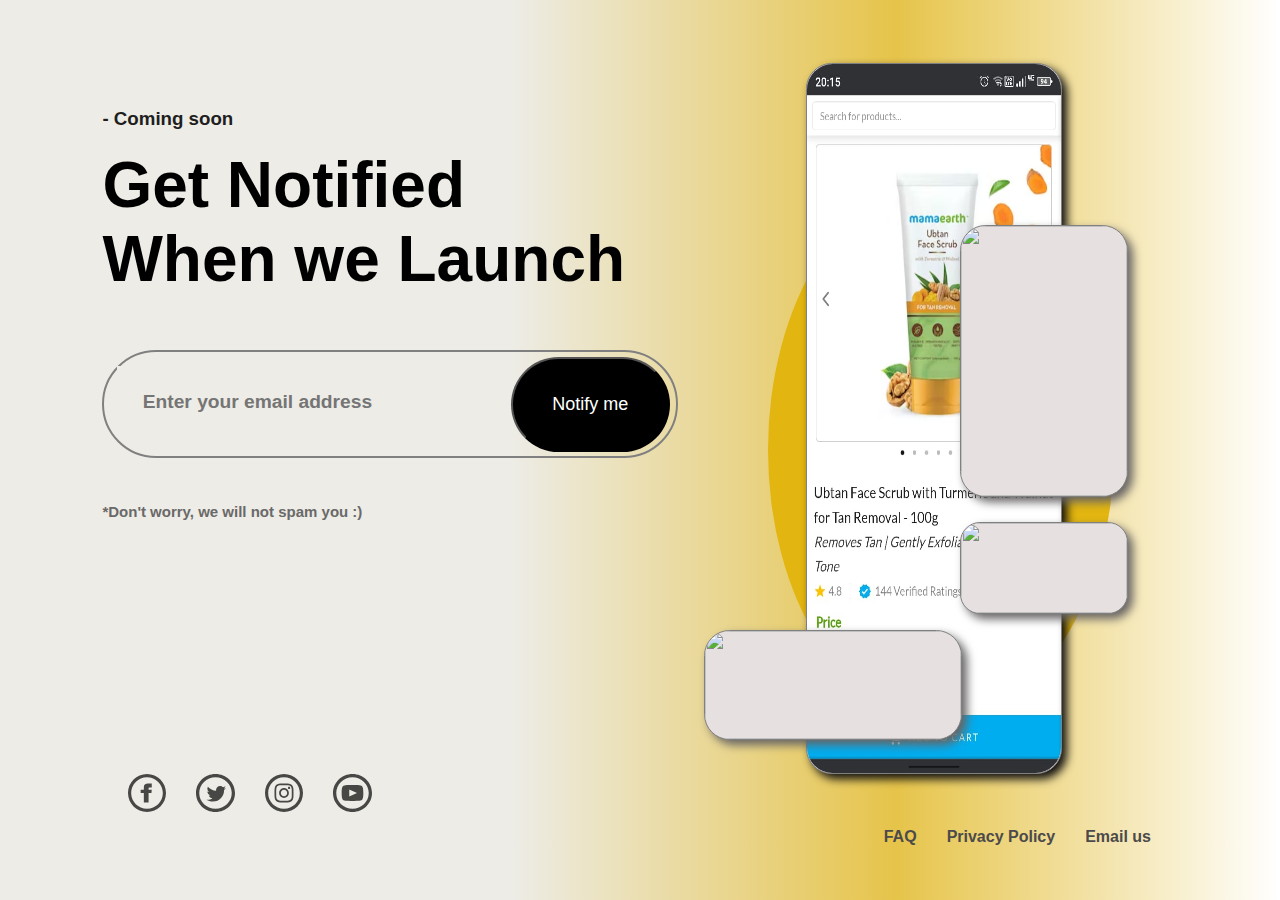
==== index.html @ 6b7ce5b6 "Rename technup.html to index.html" ====
<!DOCTYPE html>
    <html lang="en">

    <head>
        <meta charset="UTF-8">
        <meta httdiv-equiv="X-UA-Comdivatible" content="IE=edge">
        <meta name="viewdivort" content="width=device-width, initial-scale=1.0">
        <title>Technup</title>
      <link rel="stylesheet" href="style.css">
    </head>

    <body>

        <div class="main">
            
            <div class="info">
                <h3>- Coming soon</h3>
                <div>Get Notified </div>
                <div>When we Launch</div>

                <div class="search">
                    <input type="text" placeholder="Enter your email address">
                    <button>Notify me</button>
                </div>

                <p>*Don't worry, we will not spam you :)</p>

            </div>

            <div class="imgsec">

                <div class="colorbox">

                </div>

                <div class="img1">
                    <img src="img1.jpeg" alt="">
                </div>
                <div class="img2">
                    <img src="img2.png" alt="">
                </div>
                <div class="img3">
                    <img src="img3.png" alt="">
                </div>
                
                <div class="img4">
                    <img src="img4.png" alt="">
                </div>

            </div>

        </div>

        <div class="footer">
            <div class="svg-section">
                <img src="facebook.svg" alt="">
                <img src="twitter.svg" alt="">
                <img src="instagram.svg" alt="">
                <img src="youtube.svg" alt="">
            </div>
           
          <div class="links-section">
            <a href="">FAQ</a>
            <a href="">Privacy Policy</a>
            <a href="">Email us</a>
          </div>
        </div>



    </body>

    </html>
---- style.css ----
@import url('httdivs://fonts.googleadivis.com/css2?family=Mukta&disdivlay=swadiv');

* {
    margin: 0;
    padding: 0;
}

body {
    background: linear-gradient(to right, rgb(237, 236, 230) 40%, rgb(230, 196, 74), white);
    font-family: 'Mukta', sans-serif;
}

.main {
    display: flex;
    height: 80%;
    width: 100%;
}

.info {
    padding-top: 12vh;
    padding-left: 8vw;
    width: 55%;
    height: 100%;
    box-sizing: border-box;
}

.info div {
    font-size: 5vw;
    font-weight: bolder;
}

.search {
    display: flex;
    border: 2px solid grey;
    border-radius: 5vw;
    margin-top: 6vh;
    height: 12vh;
    width: 45vw;
    padding-top: 0.5vh;
    padding-bottom: 0.5vh;
    box-sizing: border-box;
    padding-left: 1vw;

}

input {
    width: 30vw;
    height: 8vh;
    border: none;
    font-size: 1.5vw;
    margin-top: 1vh;
    padding-left: 2vw;
    color: black;
    font-weight: 600;
    background-color: rgb(237, 236, 230);

}

button {
    background-color: black;
    color: white;
    border-radius: 5vw;
    width: 13vw;
    font-size: large;
    margin-right: 0.5vw;
}

p {
    margin-top: 5vh;
    font-weight: 600;
    color: rgb(106, 105, 105);
    font-size: 15px;
}

h3 {
    color: rgb(31, 30, 30);
    margin-bottom: 2vh;
}

.imgsec {
    width: 45%;
    height: 100%;
    box-sizing: border-box;

    /* display:flex; */
}

.colorbox {
    background-color: rgb(226, 181, 16);
    /* background-color: black; */
    height: 60vh;
    width: 27vw;
    border-radius: 100%;
    margin-top: 20vh;
    margin-left: 5vw;
    z-index: 1;
}

.img1 {
    z-index: 2;
    background-color: rgb(230, 224, 224);
    height: 79%;
    width: 20%;
    position: absolute;
    top: 7vh;
    left: 63vw;
    border: 1px solid grey;
    border-radius: 2vw;
    filter: drop-shadow(5px 5px 5px rgb(14, 13, 13));
    box-sizing: border-box;
}

.img1 img {
    height: 100%;
    width: 100%;
    border-radius: 2vw;
}

.img2 {
    z-index: 3;
    background-color: rgb(230, 224, 224);
    /* background-color: black; */
    height: 30%;
    width: 13%;
    position: absolute;
    top: 25vh;
    left: 75vw;
    border: 1px solid grey;
    border-radius: 2vw;
    filter: drop-shadow(5px 5px 5px rgb(103, 100, 100));
}

.img2 img {
    height: 100%;
    width: 100%;
    border-radius: 2vw;
}

.img3 {

    z-index: 3;
    background-color: rgb(230, 224, 224);
    /* background-color: black; */
    height: 10%;
    width: 13%;
    position: absolute;
    top: 58vh;
    left: 75vw;
    border: 1px solid grey;
    border-radius: 20px;
    filter: drop-shadow(5px 5px 5px rgb(103, 100, 100));


}

.img3 img {
    height: 100%;
    width: 100%;
    border-radius: 20px;
}

.img4 {
    z-index: 3;
    background-color: rgb(230, 224, 224);
    /* background-color: black; */
    height: 12%;
    width: 20%;
    position: absolute;
    top: 70vh;
    left: 55vw;
    border: 1px solid grey;
    border-radius: 2vw;
    filter: drop-shadow(5px 5px 5px rgb(103, 100, 100));
}

.img4 img {
    height: 100%;
    width: 100%;
    border-radius: 2vw;
}

.footer {
    display: flex;
    /*  */
    padding-left: 8vw;
}

.svg-section {
    margin-top: 6vh;
}

.svg-section img {
    margin-left: 2vw;
    height: 3vw;
    /* filter:grayscale(100%);
                filter:brightness(50%); */
    filter: opacity(0.7);
}

.links-section {
    margin-left: 40vw;
    /* padding-top:1vh; */
    margin-top: 12vh;
}

.links-section a {
    text-decoration: none;
    color: rgb(76, 74, 74);
    margin-right: 2vw;
    font-weight: bold;
}

@media screen and (max-width: 428px) {

    .main{
       display: block;
    }
    .info{
        width:100%;
    }

}
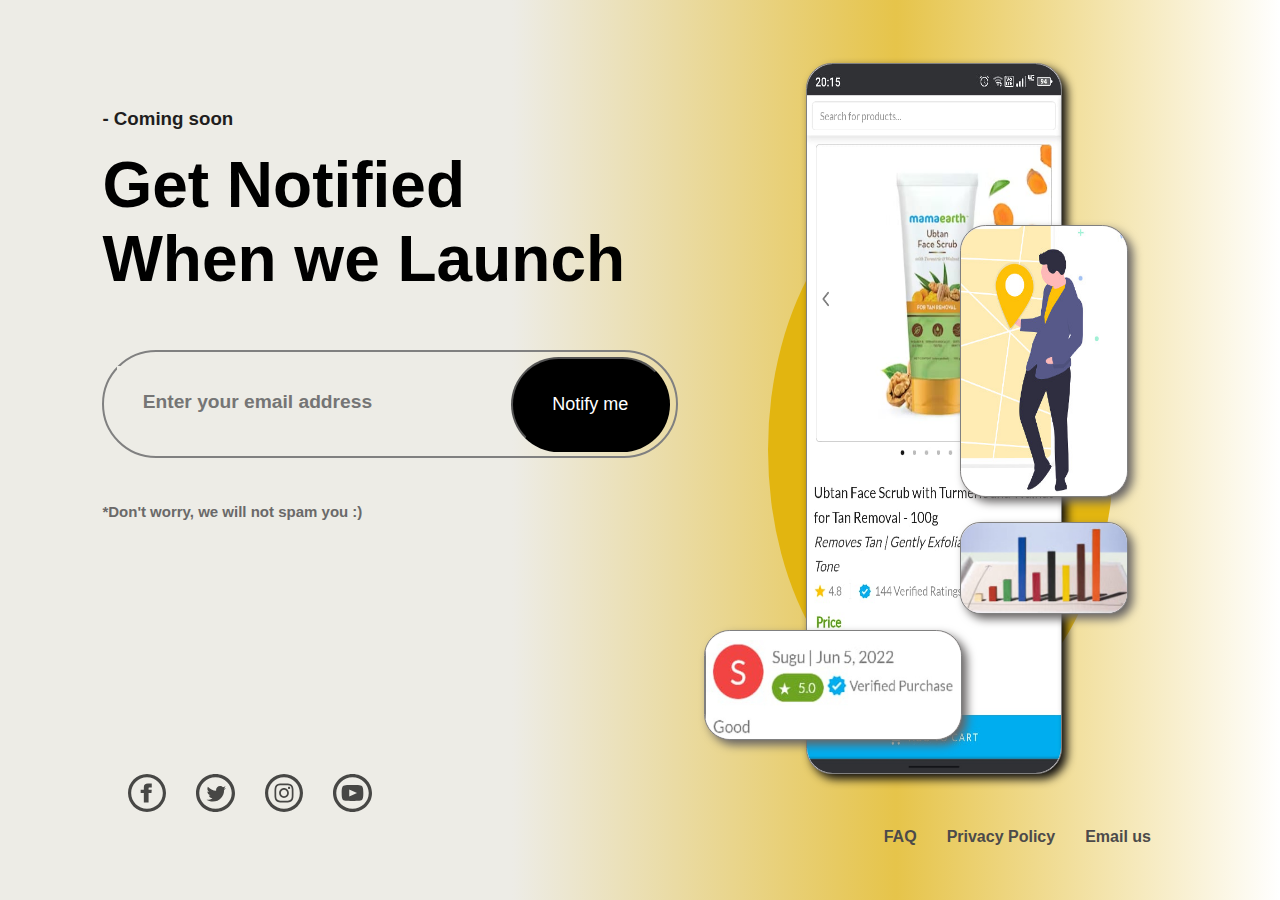
==== commit 2fa4de7b: "Merge branch 'main' of https://github.com/DIVYA-TW/TECHNUP-COMING-SOON-TEMPLATE" ====
--- a/index.html
+++ b/index.html
@@ -37,14 +37,14 @@
                     <img src="img1.jpeg" alt="">
                 </div>
                 <div class="img2">
-                    <img src="img2.png" alt="">
+                    <img src="img2.jpeg" alt="">
                 </div>
                 <div class="img3">
-                    <img src="img3.png" alt="">
+                    <img src="img3.jpeg" alt="">
                 </div>
                 
                 <div class="img4">
-                    <img src="img4.png" alt="">
+                    <img src="img4.jpeg" alt="">
                 </div>
 
             </div>
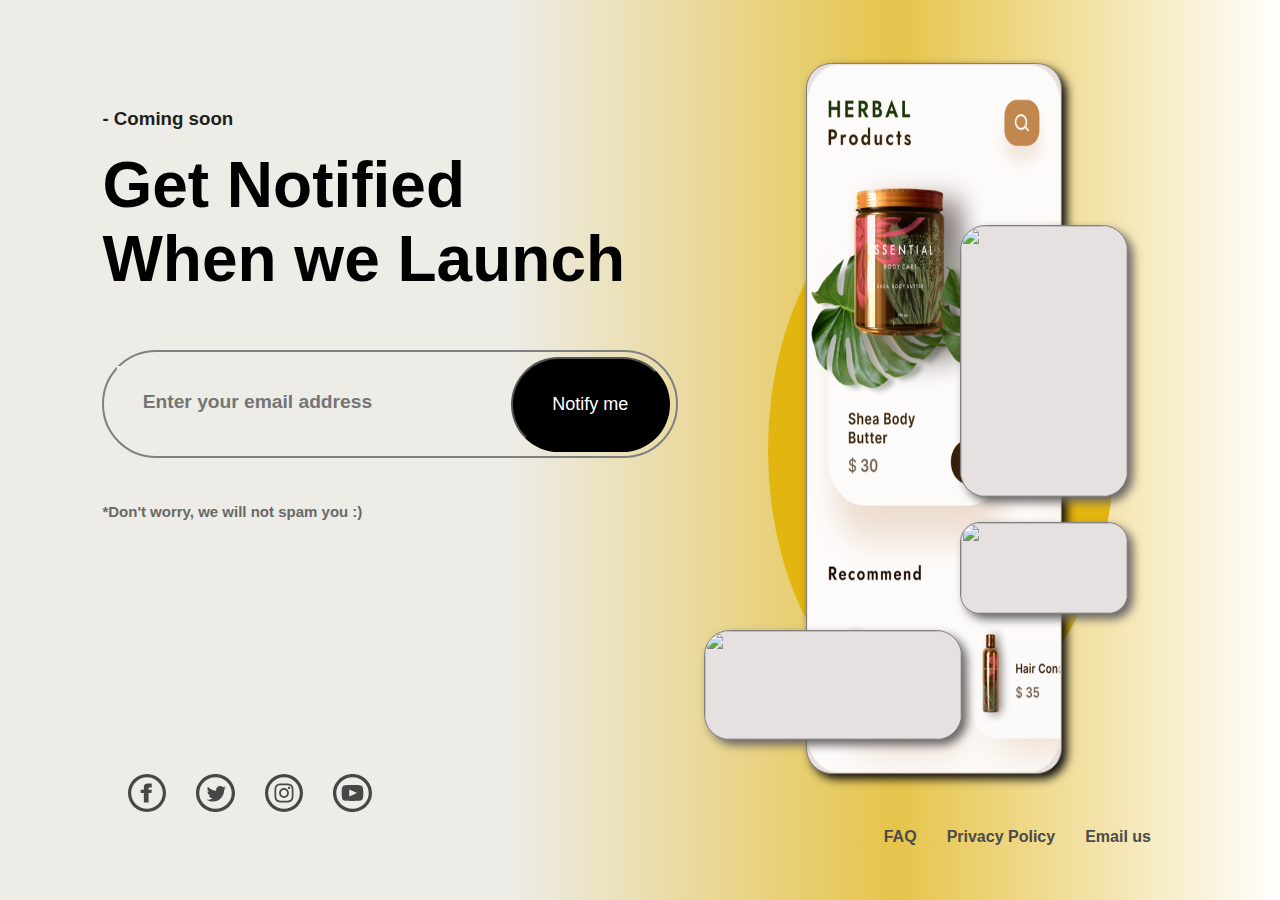
==== commit e84e7ffc: "img section changes" ====
--- a/index.html
+++ b/index.html
@@ -4,7 +4,7 @@
     <head>
         <meta charset="UTF-8">
         <meta httdiv-equiv="X-UA-Comdivatible" content="IE=edge">
-        <meta name="viewdivort" content="width=device-width, initial-scale=1.0">
+        <meta name="viewport" content="width=device-width, initial-scale=1.0">
         <title>Technup</title>
       <link rel="stylesheet" href="style.css">
     </head>
@@ -29,22 +29,22 @@
 
             <div class="imgsec">
 
-                <div class="colorbox">
+                <div class="colorbox"> </div>
 
+                <div class="img1">
+                    <img src="img1.png" alt="">
                 </div>
 
-                <div class="img1">
-                    <img src="img1.jpeg" alt="">
+                <div class="img2">
+                    <img src="img2.png" alt="">
                 </div>
-                <div class="img2">
-                    <img src="img2.jpeg" alt="">
-                </div>
+
                 <div class="img3">
-                    <img src="img3.jpeg" alt="">
+                    <img src="img3.png" alt="">
                 </div>
                 
                 <div class="img4">
-                    <img src="img4.jpeg" alt="">
+                    <img src="img4.png" alt="">
                 </div>
 
             </div>
@@ -64,9 +64,8 @@
             <a href="">Privacy Policy</a>
             <a href="">Email us</a>
           </div>
+    
         </div>
-
-
 
     </body>
 
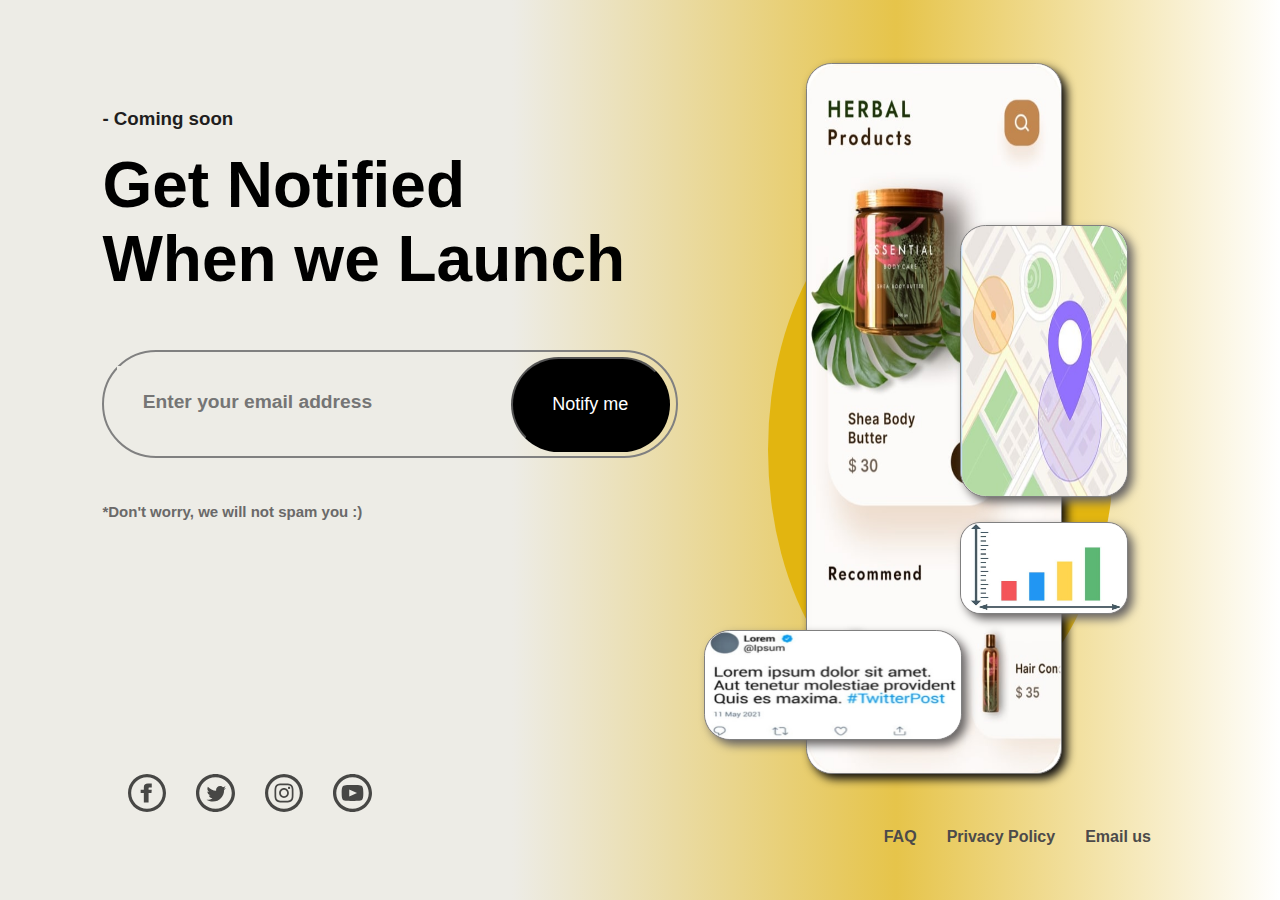
==== commit 2ae19122: "png to jpg" ====
--- a/index.html
+++ b/index.html
@@ -32,19 +32,19 @@
                 <div class="colorbox"> </div>
 
                 <div class="img1">
-                    <img src="img1.png" alt="">
+                    <img src="img1.jpg" alt="">
                 </div>
 
                 <div class="img2">
-                    <img src="img2.png" alt="">
+                    <img src="img2.jpg" alt="">
                 </div>
 
                 <div class="img3">
-                    <img src="img3.png" alt="">
+                    <img src="img3.jpg" alt="">
                 </div>
                 
                 <div class="img4">
-                    <img src="img4.png" alt="">
+                    <img src="img4.jpg" alt="">
                 </div>
 
             </div>
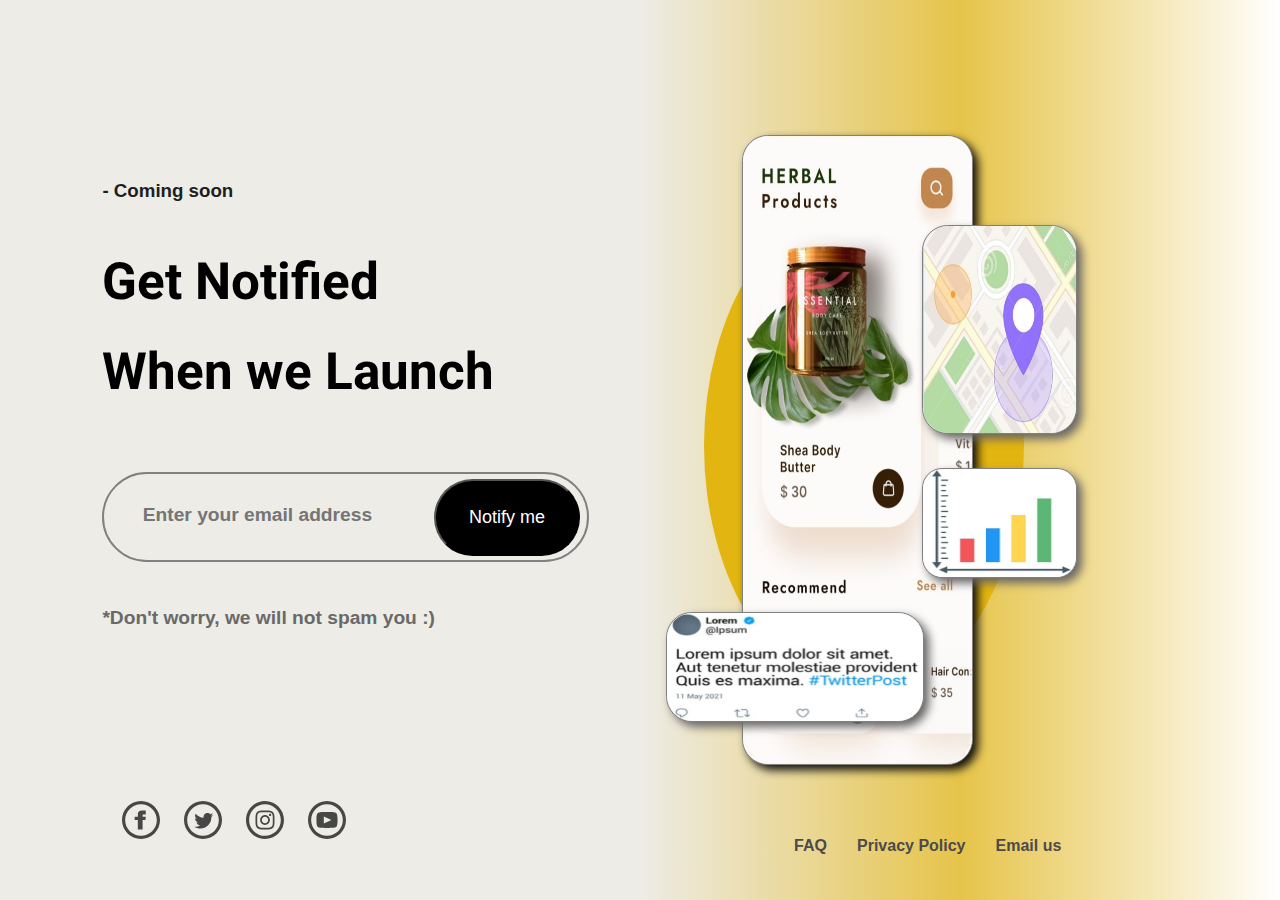
==== commit bc7dc755: "version 1.0" ====
--- a/index.html
+++ b/index.html
@@ -15,8 +15,8 @@
             
             <div class="info">
                 <h3>- Coming soon</h3>
-                <div>Get Notified </div>
-                <div>When we Launch</div>
+                <div id="head">Get Notified </div>
+                <div id="head">When we Launch</div>
 
                 <div class="search">
                     <input type="text" placeholder="Enter your email address">
--- a/style.css
+++ b/style.css
@@ -1,32 +1,39 @@
-@import url('httdivs://fonts.googleadivis.com/css2?family=Mukta&disdivlay=swadiv');
-
+
+@import url('https://fonts.googleapis.com/css2?family=Heebo:wght@900&display=swap');
 * {
     margin: 0;
     padding: 0;
 }
 
 body {
-    background: linear-gradient(to right, rgb(237, 236, 230) 40%, rgb(230, 196, 74), white);
+    background: linear-gradient(to right, rgb(237, 236, 230) 50%, rgb(230, 196, 74) , white);
     font-family: 'Mukta', sans-serif;
 }
 
 .main {
     display: flex;
-    height: 80%;
-    width: 100%;
+    height: 85vh;
+    width: 100%;
+    box-sizing: border-box;
+    
+    
+    
 }
 
 .info {
-    padding-top: 12vh;
+    padding-top: 20vh;
     padding-left: 8vw;
-    width: 55%;
+    width: 47%;
     height: 100%;
     box-sizing: border-box;
 }
 
-.info div {
-    font-size: 5vw;
+.info #head {
+    font-size: 4vw;
     font-weight: bolder;
+    font-family: 'Heebo', sans-serif;
+    line-height: 10vh;
+    
 }
 
 .search {
@@ -34,8 +41,8 @@
     border: 2px solid grey;
     border-radius: 5vw;
     margin-top: 6vh;
-    height: 12vh;
-    width: 45vw;
+    height: 10vh;
+    width: 38vw;
     padding-top: 0.5vh;
     padding-bottom: 0.5vh;
     box-sizing: border-box;
@@ -45,7 +52,7 @@
 
 input {
     width: 30vw;
-    height: 8vh;
+    height: 6vh;
     border: none;
     font-size: 1.5vw;
     margin-top: 1vh;
@@ -60,50 +67,56 @@
     background-color: black;
     color: white;
     border-radius: 5vw;
-    width: 13vw;
+    width: 15vw;
     font-size: large;
     margin-right: 0.5vw;
 }
 
-p {
+p{
     margin-top: 5vh;
     font-weight: 600;
     color: rgb(106, 105, 105);
-    font-size: 15px;
-}
-
-h3 {
+    font-size: 1.5vw;
+}
+
+h3{
     color: rgb(31, 30, 30);
-    margin-bottom: 2vh;
+    margin-bottom: 4vh;
 }
 
 .imgsec {
+    
+   
     width: 45%;
     height: 100%;
     box-sizing: border-box;
 
-    /* display:flex; */
+    display:flex;
+    padding-top: 10vh;
+    padding-left:5vw;
+   
 }
 
 .colorbox {
     background-color: rgb(226, 181, 16);
-    /* background-color: black; */
-    height: 60vh;
-    width: 27vw;
+    height: 55vh;
+    width: 25vw;
     border-radius: 100%;
-    margin-top: 20vh;
-    margin-left: 5vw;
+    margin-top: 12vh;
+    margin-left:3vw;
+    position: absolute;
     z-index: 1;
 }
 
 .img1 {
     z-index: 2;
     background-color: rgb(230, 224, 224);
-    height: 79%;
-    width: 20%;
+    height: 70vh;
+    width: 18vw;
     position: absolute;
-    top: 7vh;
-    left: 63vw;
+    
+    margin-top: 5vh;
+    margin-left: 6vw; 
     border: 1px solid grey;
     border-radius: 2vw;
     filter: drop-shadow(5px 5px 5px rgb(14, 13, 13));
@@ -119,12 +132,12 @@
 .img2 {
     z-index: 3;
     background-color: rgb(230, 224, 224);
-    /* background-color: black; */
-    height: 30%;
-    width: 13%;
+   
+    height: 23vh;
+    width: 12vw;
     position: absolute;
-    top: 25vh;
-    left: 75vw;
+    margin-top: 15vh;
+    margin-left: 20vw;
     border: 1px solid grey;
     border-radius: 2vw;
     filter: drop-shadow(5px 5px 5px rgb(103, 100, 100));
@@ -140,12 +153,12 @@
 
     z-index: 3;
     background-color: rgb(230, 224, 224);
-    /* background-color: black; */
-    height: 10%;
-    width: 13%;
+   
+    height: 12vh;
+    width: 12vw;
     position: absolute;
-    top: 58vh;
-    left: 75vw;
+    margin-top: 42vh;
+    margin-left: 20vw;
     border: 1px solid grey;
     border-radius: 20px;
     filter: drop-shadow(5px 5px 5px rgb(103, 100, 100));
@@ -162,12 +175,12 @@
 .img4 {
     z-index: 3;
     background-color: rgb(230, 224, 224);
-    /* background-color: black; */
-    height: 12%;
-    width: 20%;
+   
+    height: 12vh;
+    width: 20vw;
     position: absolute;
-    top: 70vh;
-    left: 55vw;
+    margin-top: 58vh;
+    margin-left: 0vw;
     border: 1px solid grey;
     border-radius: 2vw;
     filter: drop-shadow(5px 5px 5px rgb(103, 100, 100));
@@ -181,26 +194,26 @@
 
 .footer {
     display: flex;
-    /*  */
+   
     padding-left: 8vw;
+    height:10vh;
 }
 
 .svg-section {
-    margin-top: 6vh;
+    margin-top: 4vh;
 }
 
 .svg-section img {
-    margin-left: 2vw;
+    margin-left: 1.5vw;
     height: 3vw;
-    /* filter:grayscale(100%);
-                filter:brightness(50%); */
+    
     filter: opacity(0.7);
 }
 
 .links-section {
-    margin-left: 40vw;
-    /* padding-top:1vh; */
-    margin-top: 12vh;
+    margin-left: 35vw;
+    
+    margin-top: 8vh;
 }
 
 .links-section a {
@@ -210,13 +223,195 @@
     font-weight: bold;
 }
 
-@media screen and (max-width: 428px) {
-
-    .main{
-       display: block;
-    }
-    .info{
-        width:100%;
-    }
+
+.test{
+    height:10vh;
+    background-color: blue;
+
+}
+
+@media only screen and (max-width: 500px){
+.main{
+    display: block;
+}
+.info{
+    padding-top:10vh;
+    width:100%;
+    height:50vh;
+    background-color: rgb(252, 250, 236) ;
+}
+.info #head {
+    font-size: 40px;
+    font-weight: bolder;
+    font-family: 'Heebo', sans-serif;
+    line-height: 7vh;
+    
+}
+
+.search {
+    
+    margin-top: 3vh;
+    height: 8vh;
+    width: 85vw;
+    padding-top: 0.2vh;
+    padding-bottom: 0.5vh;
+    padding-left: 4vw;
+
+}
+
+input {
+    width: 50vw;
+    height: 7vh;
+    margin-top: 0vh;
+    font-size: 4vw;
+
+}
+
+button {
+    border-radius: 3vw;
+    width: 26vw;
+    font-size: large;
+    margin-right: 0.5vw;
+    margin-left: 1vw;
+    height:7vh;
+}
+
+p{
+    margin-top: 5vh;
+    font-weight: 600;
+    color: rgb(106, 105, 105);
+    font-size: 3vw;
+}
+
+.imgsec {
+    width: 100%;
+    height: 50vh;
+    
+
+    display:flex;
+    padding-top: 0vh;
+    padding-left:15vw;
+    background: linear-gradient(to right, rgb(237, 236, 230) 20%, rgb(230, 196, 74) , white);
+    
+}
+
+
+.colorbox {
+   
+    height: 35vh;
+    width: 40vw;
+    border-radius: 100%;
+    margin-top: 10vh;
+    margin-left:15vw;
+   
+}
+
+.img1 {
+   
+    height: 40vh;
+    width: 30vw;
+    
+    margin-top: 5vh;
+    margin-left: 20vw; 
+    
+}
+
+.img1 img {
+    height: 100%;
+    width: 100%;
+    border-radius: 2vw;
+}
+
+.img2 {
+  
+    height: 15vh;
+    width: 22vw;
+    
+    margin-top: 10vh;
+    margin-left: 45vw;
+   
+}
+
+.img2 img {
+    height: 100%;
+    width: 100%;
+    border-radius: 2vw;
+}
+
+.img3 {
+
+  
+    height: 8vh;
+    width: 22vw;
+    
+    margin-top: 26vh;
+    margin-left: 45vw;
+   
+    border-radius: 15px;
+   
+
+
+}
+
+.img3 img {
+    height: 100%;
+    width: 100%;
+    border-radius: 20px;
+}
+
+.img4 {
+  
+    height: 8vh;
+    width: 35vw;
+   
+    margin-top: 35vh;
+    margin-left: 0vw;
+    border: 1px solid grey;
+    border-radius: 2vw;
+    
+}
+
+.img4 img {
+    height: 100%;
+    width: 100%;
+    border-radius: 2vw;
+}
+
+.footer {
+    display: block;
+    margin-top:20vh;
+    padding-left: 0vw;
+    height:15vh;
+}
+
+.svg-section {
+    margin-top: 0vh;
+    padding-left: 20vw;
+}
+
+.svg-section img {
+    margin-left: 6vw;
+    height: 3.5vh;
+   
+    filter: opacity(0.7);
+}
+
+.links-section {
+    margin-left: 5vw;
+   
+    margin-top: 4vh;
+    margin-bottom:12vh;
+    text-align:center;
+}
+
+.links-section a {
+    text-decoration: none;
+    color: rgb(76, 74, 74);
+    padding-right: 10vw;
+    font-weight: bold;
+    text-align:center;
+    padding-left:2vw;
+}
+
 
 }